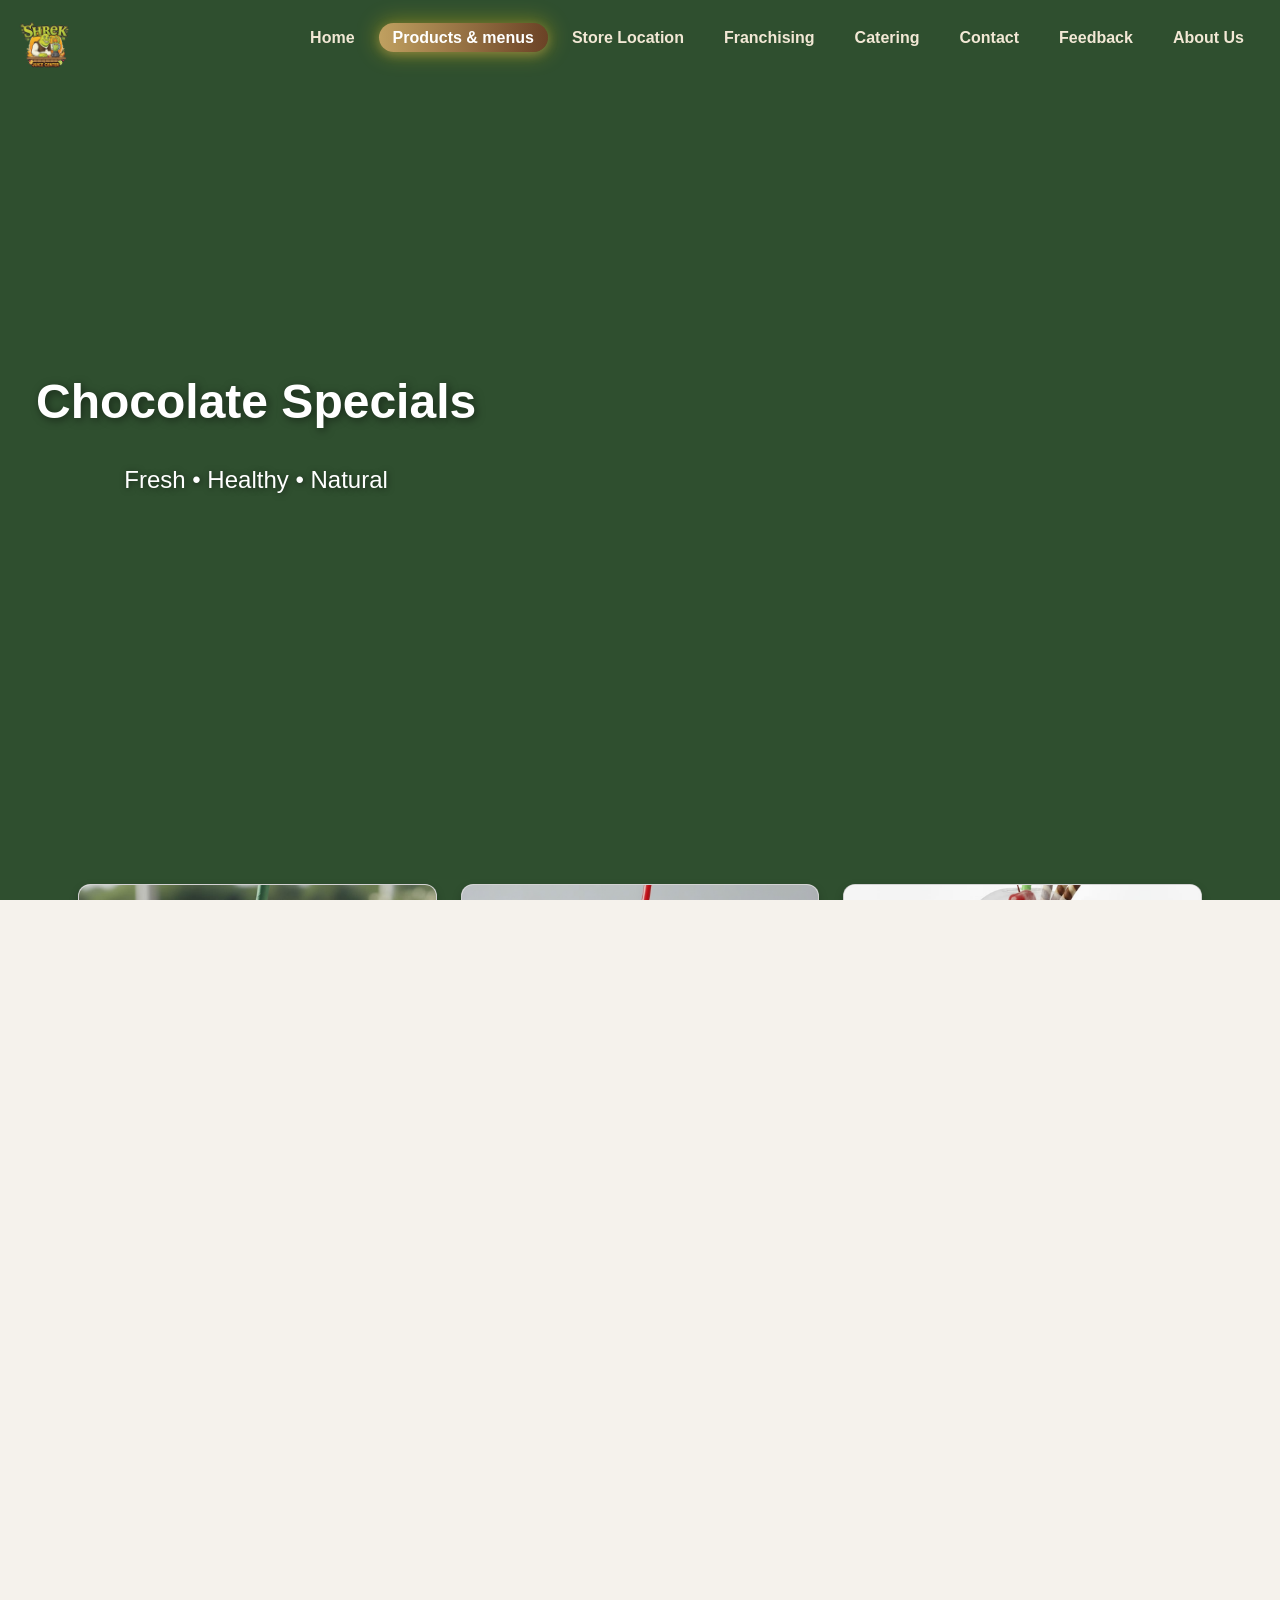
==== chocolate.html @ f45c0939 "initial commit." ====
<!DOCTYPE html>
<html lang="en">
<head>
  <meta charset="UTF-8">
  <meta name="viewport" content="width=device-width, initial-scale=1.0">
  <title>SHREK JUICE CENTER</title>

  <!-- Bootstrap CSS -->
  <link href="https://cdn.jsdelivr.net/npm/bootstrap@5.3.2/dist/css/bootstrap.min.css" rel="stylesheet">
  <link rel="stylesheet" href="https://cdn.jsdelivr.net/npm/bootstrap-icons@1.11.3/font/bootstrap-icons.css">

  
  <!-- FontAwesome for icons -->
  <link rel="stylesheet" href="https://cdnjs.cloudflare.com/ajax/libs/font-awesome/6.4.0/css/all.min.css">

  <!-- Tumhari custom CSS (yahan tumhari purani file ka link do) -->
  <link rel="stylesheet" href="style.css">
</head>
<body>

  <!-- Header -->
<header class="d-flex align-items-center justify-content-between p-2 p-lg-3 bg-#2f4f2f">
  <a href="#" class="text-white fw-bold fs-4 text-decoration-none">
    <img src="logo/shrek_no_bg.png" alt="" style="height: 60px; width: 60px;">
  </a>

   <!-- Active Page Name (Mobile Only) -->
   <div class="d-flex d-lg-none align-items-center w-100 px-3">
    <!-- Left side -->
    <span class="text-white fw-bold active">
      Chocolate shakes
    </span>
  
    <!-- Right side -->
    <button class="btn btn-outline-light ms-auto" type="button"
      data-bs-toggle="offcanvas" data-bs-target="#sideMenu" aria-controls="sideMenu">
      <i class="fas fa-bars"></i>
    </button>
  </div>

  <!-- Desktop Nav -->
  <nav class="d-none d-lg-block">
    <ul class="d-flex list-unstyled ms-auto">
      <li class="px-1"><a href="index.html" class="text-c0a060 text-decoration-none">Home</a></li>
      <li class="px-1"><a href="products.html" class="text-#c0a060 text-decoration-none active">Products & menus</a></li>
      <li class="px-1"><a href="storelocation.html" class="text-#c0a060 text-decoration-none">Store Location</a></li>
      <li class="px-1"><a href="frenchising.html" class="text-#c0a060 text-decoration-none">Franchising</a></li>
      <li class="px-1"><a href="catering.html" class="text-#c0a060 text-decoration-none">Catering</a></li>
      <li class="px-1"><a href="contact.html" class="text-#c0a060 text-decoration-none">Contact</a></li>
      <li class="px-1"><a href="feedback.html" class="text-#c0a060 text-decoration-none">Feedback</a></li>
      <li class="px-1"><a href="about.html" class="text-#c0a060 text-decoration-none">About Us</a></li>
    </ul>
  </nav>

  

  <!-- Sidebar Offcanvas -->
  <div class="offcanvas offcanvas-end" tabindex="-1" id="sideMenu" aria-labelledby="sideMenuLabel">
    <div class="offcanvas-header">
      <h5 class="offcanvas-title" id="sideMenuLabel">Menu</h5>
      <button type="button" class="btn-close text-reset" data-bs-dismiss="offcanvas" aria-label="Close"></button>
    </div>
    <div class="offcanvas-body">
      <ul class="list-unstyled">
        <li><a href="index.html" class="d-block py-2 ">Home</a></li>
        <li><a href="products.html" class="d-block py-2 active">Products & Menu</a></li>
        <li><a href="storelocation.html" class="d-block py-2">Store Location</a></li>
        <li><a href="frenchising.html" class="d-block py-2">Franchising</a></li>
        <li><a href="catering.html" class="d-block py-2">Catering</a></li>
        <li><a href="contact.html" class="d-block py-2">Contact</a></li>
        <li><a href="feedback.html" class="d-block py-2">Feedback</a></li>
        <li><a href="about.html" class="d-block py-2">About us</a></li>
      </ul>
    </div>
  </div>


     <!-- product card -->
      <!-- <h1>🍫 Chocolate Specials</h1> -->
       <!-- Blurry Background Section -->
<section class="blur-hero">
  <div class="blur-bg"></div>
  <div class="blur-content">
    <h1>Chocolate Specials</h1>
    <p>Fresh • Healthy • Natural</p>
  </div>
</section>

 <div class="container my-5">
  <div class="row g-4">
    <!-- Choco Bliss -->
    <div class="col-12 col-sm-6 col-lg-4">
      <div class="card h-100 text-center">
        <img src="chocolate img/choco Bliss.jpg" class="card-img-top" alt="Choco Bliss">
        <div class="card-body">
          <h5 class="card-title">Choco Bliss</h5>
          <p class="card-text price">$5.99</p>
          <button type="button" class="btn btn-primary" data-bs-toggle="modal" data-bs-target="#chocoBlissModal">
            View Details
          </button>
        </div>
      </div>
    </div>

    <!-- Cocoa Crush -->
    <div class="col-12 col-sm-6 col-lg-4">
      <div class="card h-100 text-center">
        <img src="chocolate img/Chocolate Chip Crunch Shake.png" class="card-img-top" alt="Cocoa Crush">
        <div class="card-body">
          <h5 class="card-title">Cocoa Crush</h5>
          <p class="card-text price">$5.49</p>
          <button type="button" class="btn btn-primary" data-bs-toggle="modal" data-bs-target="#cocoaCrushModal">
            View Details
          </button>
        </div>
      </div>
    </div>

    <!-- Choco Burst -->
    <div class="col-12 col-sm-6 col-lg-4">
      <div class="card h-100 text-center">
        <img src="chocolate img/Choco Brush.jpg" class="card-img-top" alt="Choco Burst">
        <div class="card-body">
          <h5 class="card-title">Choco Burst</h5>
          <p class="card-text price">$5.79</p>
          <button type="button" class="btn btn-primary" data-bs-toggle="modal" data-bs-target="#chocoBurstModal">
            View Details
          </button>
        </div>
      </div>
    </div>

    <!-- Choco Delight -->
    <div class="col-12 col-sm-6 col-lg-4">
      <div class="card h-100 text-center">
        <img src="chocolate img/Dark Chocolate Decadence Shake.png" class="card-img-top" alt="Choco Delight">
        <div class="card-body">
          <h5 class="card-title">Choco Delight</h5>
          <p class="card-text price">$6.29</p>
          <button type="button" class="btn btn-primary" data-bs-toggle="modal" data-bs-target="#chocoDelightModal">
            View Details
          </button>
        </div>
      </div>
    </div>

    <!-- Fudge Flow -->
    <div class="col-12 col-sm-6 col-lg-4">
      <div class="card h-100 text-center">
        <img src="chocolate img/Mint Chocolate Mayhem Shake.png" class="card-img-top" alt="Fudge Flow">
        <div class="card-body">
          <h5 class="card-title">Fudge Flow</h5>
          <p class="card-text price">$6.49</p>
          <button type="button" class="btn btn-primary" data-bs-toggle="modal" data-bs-target="#fudgeFlowModal">
            View Details
          </button>
        </div>
      </div>
    </div>

    <!-- Mocha Magic -->
    <div class="col-12 col-sm-6 col-lg-4">
      <div class="card h-100 text-center">
        <img src="chocolate img/Caramel Chocolate Swirl Shake.png" class="card-img-top" alt="Mocha Magic">
        <div class="card-body">
          <h5 class="card-title">Mocha Magic</h5>
          <p class="card-text price">$6.79</p>
          <button type="button" class="btn btn-primary" data-bs-toggle="modal" data-bs-target="#mochaMagicModal">
            View Details
          </button>
        </div>
      </div>
    </div>
  </div>
</div>

<!-- Previous Button -->
<div class="previous-btn">
  <button onclick="history.back()">⬅ Previous</button>
</div>



  <!-- Modals -->
 <!-- Choco Bliss Modal -->
<div class="modal fade" id="chocoBlissModal" tabindex="-1" aria-labelledby="chocoBlissModalLabel" aria-hidden="true">
  <div class="modal-dialog modal-lg modal-dialog-centered">
    <div class="modal-content">
      <div class="row g-0">
        <!-- Left Image -->
        <div class="col-md-5">
          <img src="chocolate img/choco Bliss.jpg" class="img-fluid h-100 w-100 object-fit-cover" alt="Choco Bliss">
        </div>
        <!-- Right Content -->
        <div class="col-md-7">
          <div class="modal-header">
            <h5 class="modal-title" id="chocoBlissModalLabel">Choco Bliss</h5>
            <button type="button" class="btn-close" data-bs-dismiss="modal" aria-label="Close"></button>
          </div>
          <div class="modal-body">
            <h6>Description</h6>
            <p>A rich and velvety chocolate drink that melts in your mouth with every sip.</p>
            <div class="price fw-bold">$5.49</div>
          </div>
          <div class="modal-footer">
            <a href="storelocation.html" class="btn btn-success">Shop Now</a>
          </div>
        </div>
      </div>
    </div>
  </div>
</div>

<!-- Cocoa Crush Modal -->
<div class="modal fade" id="cocoaCrushModal" tabindex="-1" aria-labelledby="cocoaCrushModalLabel" aria-hidden="true">
  <div class="modal-dialog modal-lg modal-dialog-centered">
    <div class="modal-content">
      <div class="row g-0">
        <div class="col-md-5">
          <img src="chocolate img/Chocolate Chip Crunch Shake.png" class="img-fluid h-100 w-100 object-fit-cover" alt="Cocoa Crush">
        </div>
        <div class="col-md-7">
          <div class="modal-header">
            <h5 class="modal-title" id="cocoaCrushModalLabel">Cocoa Crush</h5>
            <button type="button" class="btn-close" data-bs-dismiss="modal" aria-label="Close"></button>
          </div>
          <div class="modal-body">
            <h6>Description</h6>
            <p>A creamy cocoa delight blended to perfection for chocolate lovers.</p>
            <div class="price fw-bold">$5.29</div>
          </div>
          <div class="modal-footer">
            <a href="storelocation.html" class="btn btn-success">Shop Now</a>
          </div>
        </div>
      </div>
    </div>
  </div>
</div>

<!-- Choco Burst Modal -->
<div class="modal fade" id="chocoBurstModal" tabindex="-1" aria-labelledby="chocoBurstModalLabel" aria-hidden="true">
  <div class="modal-dialog modal-lg modal-dialog-centered">
    <div class="modal-content">
      <div class="row g-0">
        <div class="col-md-5">
          <img src="chocolate img/Choco Brush.jpg" class="img-fluid h-100 w-100 object-fit-cover" alt="Choco Burst">
        </div>
        <div class="col-md-7">
          <div class="modal-header">
            <h5 class="modal-title" id="chocoBurstModalLabel">Choco Burst</h5>
            <button type="button" class="btn-close" data-bs-dismiss="modal" aria-label="Close"></button>
          </div>
          <div class="modal-body">
            <h6>Description</h6>
            <p>Indulge in an explosion of rich chocolate flavor with every sip.</p>
            <div class="price fw-bold">$5.19</div>
          </div>
          <div class="modal-footer">
            <a href="storelocation.html" class="btn btn-success">Shop Now</a>
          </div>
        </div>
      </div>
    </div>
  </div>
</div>

<!-- Choco Delight Modal -->
<div class="modal fade" id="chocoDelightModal" tabindex="-1" aria-labelledby="chocoDelightModalLabel" aria-hidden="true">
  <div class="modal-dialog modal-lg modal-dialog-centered">
    <div class="modal-content">
      <div class="row g-0">
        <div class="col-md-5">
          <img src="chocolate img/Dark Chocolate Decadence Shake.png" class="img-fluid h-100 w-100 object-fit-cover" alt="Choco Delight">
        </div>
        <div class="col-md-7">
          <div class="modal-header">
            <h5 class="modal-title" id="chocoDelightModalLabel">Choco Delight</h5>
            <button type="button" class="btn-close" data-bs-dismiss="modal" aria-label="Close"></button>
          </div>
          <div class="modal-body">
            <h6>Description</h6>
            <p>Smooth chocolate with a creamy finish, crafted for pure indulgence.</p>
            <div class="price fw-bold">$5.39</div>
          </div>
          <div class="modal-footer">
            <a href="storelocation.html" class="btn btn-success">Shop Now</a>
          </div>
        </div>
      </div>
    </div>
  </div>
</div>

<!-- Fudge Flow Modal -->
<div class="modal fade" id="fudgeFlowModal" tabindex="-1" aria-labelledby="fudgeFlowModalLabel" aria-hidden="true">
  <div class="modal-dialog modal-lg modal-dialog-centered">
    <div class="modal-content">
      <div class="row g-0">
        <div class="col-md-5">
          <img src="chocolate img/Mint Chocolate Mayhem Shake.png" class="img-fluid h-100 w-100 object-fit-cover" alt="Fudge Flow">
        </div>
        <div class="col-md-7">
          <div class="modal-header">
            <h5 class="modal-title" id="fudgeFlowModalLabel">Fudge Flow</h5>
            <button type="button" class="btn-close" data-bs-dismiss="modal" aria-label="Close"></button>
          </div>
          <div class="modal-body">
            <h6>Description</h6>
            <p>A flowing stream of chocolate fudge blended into a heavenly drink.</p>
            <div class="price fw-bold">$5.59</div>
          </div>
          <div class="modal-footer">
            <a href="storelocation.html" class="btn btn-success">Shop Now</a>
          </div>
        </div>
      </div>
    </div>
  </div>
</div>

<!-- Mocha Magic Modal -->
<div class="modal fade" id="mochaMagicModal" tabindex="-1" aria-labelledby="mochaMagicModalLabel" aria-hidden="true">
  <div class="modal-dialog modal-lg modal-dialog-centered">
    <div class="modal-content">
      <div class="row g-0">
        <div class="col-md-5">
          <img src="chocolate img/Caramel Chocolate Swirl Shake.png" class="img-fluid h-100 w-100 object-fit-cover" alt="Mocha Magic">
        </div>
        <div class="col-md-7">
          <div class="modal-header">
            <h5 class="modal-title" id="mochaMagicModalLabel">Mocha Magic</h5>
            <button type="button" class="btn-close" data-bs-dismiss="modal" aria-label="Close"></button>
          </div>
          <div class="modal-body">
            <h6>Description</h6>
            <p>A perfect mix of coffee and chocolate for a magical, energizing treat.</p>
            <div class="price fw-bold">$5.69</div>
          </div>
          <div class="modal-footer">
            <a href="storelocation.html" class="btn btn-success">Shop Now</a>
          </div>
        </div>
      </div>
    </div>
  </div>
</div>




      <!-- Footer -->
   <footer class="footer">
  <div class="footer-container">
    
    <!-- Column 1 -->
    <div class="footer-col">
      <h3>About Us</h3>
      <p>
        Shrek Juice brings you 100% fresh & healthy juices, smoothies, and shakes. 
        Our mission is to keep you refreshed naturally.
      </p>
      <p>
    Shrek Juice is more than just a juice bar — it’s a lifestyle choice for those who value health, freshness, and great taste. 
    Since our beginning, we have been committed to serving 100% natural juices, smoothies, protein shakes, and mocktails made 
    from hand-picked fruits and vegetables.  
  </p>
  
    </div>

    <!-- Column 2 -->
    <div class="footer-col">
      <h3>Quick Links</h3>
      <ul class="footer-links">
         <li><a href="index.html">Home</a></li>
      <li><a href="products.html">Products & Menu</a></li>
      <li><a href="storelocation.html">Store Location</a></li>
      <li><a href="frenchising.html">Franchising</a></li>
      <li><a href="catering.html">Catering</a></li>
      <li><a href="contact.html">Contact</a></li>
      <li><a href="feedback.html">Feedback</a></li>
      <li><a href="about.html">About us</a></li>
      </ul>
    </div>

    <!-- Column 3 -->
    <div class="footer-col">
      <h3>Contact Us</h3>
      <p><i class="bi bi-geo-alt-fill"></i>
 Karachi, Pakistan</p>
      <p><i class="bi bi-telephone-fill"></i> +92 300 1234567</p>
      <p>✉️ info@juice.com</p>
    </div>

    <!-- Column 4 -->
    <div class="footer-col">
      <h3>Follow Us</h3>
      <div class="social-links">
        <a href="#"><i class="fab fa-facebook"></i></a>
        <a href="#"><i class="fab fa-instagram"></i></a>
        <a href="#"><i class="fab fa-twitter"></i></a>
        <a href="#"><i class="fab fa-youtube"></i></a>
      </div>
    </div>
    
  </div>

  <!-- Bottom -->
  <div class="footer-bottom">
    <p>© 2025 JUICE. All rights reserved.</p>
  </div>
</footer>


<script>
    function openModal(id) {
      document.getElementById(id).classList.add("active");
    }
    function closeModal(id) {
      document.getElementById(id).classList.remove("active");
    }
  </script>
<script src="https://cdn.jsdelivr.net/npm/bootstrap@5.3.0/dist/js/bootstrap.bundle.min.js"></script>

</body>
</html>
---- style.css ----
/* Reset */
    * {
      margin: 0;
      padding: 0;
      box-sizing: border-box;
      font-family: Arial, sans-serif;
    }

    body {
      background-color: #f5f2ec;
      color: #3b2e2e;
      line-height: 1.6;
    }

    /* Navbar */
    header {
      background-color: #2f4f2f;
      padding: 15px 30px;
      display: flex;
      justify-content: space-between;
      align-items: center;
      flex-wrap: wrap;
    }
    nav{
      background-color: #2f4f2f;
    }

    header h1 {
      color: #f2e8d5;
      font-size: 28px;
    }

    nav ul {
  display: flex;
  
  
  /* flex-wrap: wrap; */
}


    nav a:hover {
      color: #c0a060;
    }


    /* Navbar Links */
/* Navbar Links */
nav a {
  text-decoration: none;
  color: #f2e8d5;
  font-weight: 600;
  font-size: 16px;
  padding: 8px 16px;
  border-radius: 25px;
  position: relative;
  transition: all 0.3s ease;
}

/* Hover Effect */
nav a:hover {
  background: rgba(255, 215, 0, 0.15);
  color: #ffd700;
}
header span:hover {
  background: rgba(255, 215, 0, 0.15);
  color: #ffd700;
}

/* Active Link with pill-style */
header span.active{
   background: linear-gradient(135deg, #ffd700, #c0a060);
  color: #2f4f2f;
  box-shadow: 0 4px 12px rgba(255, 215, 0, 0.3);
  transform: translateY(-2px);
}
header span.active::after {
  content: "";
  position: absolute;
  top: -3px;
  left: -3px;
  right: -3px;
  bottom: -3px;
  border-radius: 30px;
  background: rgba(255, 215, 0, 0.3);
  filter: blur(10px);
  z-index: -1;
  animation: glowPulse 2s infinite alternate;
}

header span.active {
  color: #fff;
  background: linear-gradient(90deg, #c0a060, #6b4226);
  padding: 6px 14px;
  border-radius: 20px;
  box-shadow: 0 3px 10px rgba(192,160,96,0.4);
  transition: all 0.3s ease-in-out;
}

div ul a.active{
background: linear-gradient(135deg, #ffd700, #c0a060);
  color: #2f4f2f;
  box-shadow: 0 4px 12px rgba(255, 215, 0, 0.3);
  transform: translateY(-2px);
}
div ul a.active::after {
  content: "";
  position: absolute;
  top: -3px;
  left: -3px;
  right: -3px;
  bottom: -3px;
  border-radius: 30px;
  background: rgba(255, 215, 0, 0.3);
  filter: blur(10px);
  z-index: -1;
  animation: glowPulse 2s infinite alternate;
}

div ul a.active {
  color: #fff;
  background: linear-gradient(90deg, #c0a060, #6b4226);
  padding: 6px 14px;
  border-radius: 20px;
  box-shadow: 0 3px 10px rgba(192,160,96,0.4);
  transition: all 0.3s ease-in-out;
}




nav a.active {
  background: linear-gradient(135deg, #ffd700, #c0a060);
  color: #2f4f2f;
  box-shadow: 0 4px 12px rgba(255, 215, 0, 0.3);
  transform: translateY(-2px);
}

/* Smooth "glow" animation */
nav a.active::after {
  content: "";
  position: absolute;
  top: -3px;
  left: -3px;
  right: -3px;
  bottom: -3px;
  border-radius: 30px;
  background: rgba(255, 215, 0, 0.3);
  filter: blur(10px);
  z-index: -1;
  animation: glowPulse 2s infinite alternate;
}

nav a.active {
  color: #fff;
  background: linear-gradient(90deg, #c0a060, #6b4226);
  padding: 6px 14px;
  border-radius: 20px;
  box-shadow: 0 3px 10px rgba(192,160,96,0.4);
  transition: all 0.3s ease-in-out;
}

@keyframes glowPulse {
  from {
    opacity: 0.4;
  }
  to {
    opacity: 0.9;
  }
}

@media (max-width: 767px) {
  header {
    padding: 2px 4px !important; /* Mobile pe kam padding */
  }
  header img {
    height: 90px !important;
    width: 90px !important; /* Logo chhota ho jayega */
  }
  header span {
    font-size: 14px; /* Mobile pe active page text bhi chhota */
  }
}





   /* Hero Section */
/* Reset */
html, body {
  margin: 0;
  padding: 0;
  height: 100%;
  width: 100%;
  overflow-x: hidden;
}

/* Hero Section Full Body */
.hero {
  position: relative;
  width: 100%;
  height: 100vh; /* full viewport height */
  overflow: hidden;
}

.carousel {
  width: 100%;
  height: 100%;
  position: relative;
}

.slides {
  display: flex;
  width: 300%; /* jitni slides hain */
  height: 100%;
}

.slide {
  flex: 1 0 100%;
  height: 100%;
}

.slide img {
  width: 100%;
  height: 100%;
  object-fit: cover; /* full screen fit */
  display: block;
  border: none; /* koi border nahi */
}

/* Text Overlay */
.hero-text {
  position: absolute;
  top: 50%;
  left: 50%;
  transform: translate(-50%, -50%);
  text-align: center;
  color: white;
  text-shadow: 2px 2px 8px rgba(0,0,0,0.7);
  z-index: 2;
}

.hero-text h2 {
  font-size: 52px;
  margin-bottom: 15px;
}

.hero-text p {
  font-size: 22px;
  margin-bottom: 20px;
}

.btn {
  background-color: #6b4226;
  color: #fff;
  padding: 12px 24px;
  border: none;
  border-radius: 6px;
  font-size: 18px;
  cursor: pointer;
  transition: background 0.3s;
}

.btn:hover {
  background-color: #4e2f1c;
}


/* Carousel Buttons & Dots */
.prev, .next {
  position: absolute;
  top: 50%;
  transform: translateY(-50%);
  font-size: 30px;
  background: rgba(0,0,0,0.5);
  border: none;
  color: white;
  padding: 10px;
  cursor: pointer;
}

.prev { left: 10px; }
.next { right: 10px; }

.dots {
  position: absolute;
  bottom: 20px;
  left: 50%;
  transform: translateX(-50%);
}

.dot {
  display: inline-block;
  height: 12px;
  width: 12px;
  background: #fff;
  border-radius: 50%;
  margin: 0 5px;
  cursor: pointer;
  opacity: 0.7;
}

.dot.active {
  opacity: 1;
  background: #6b4226;
}

.slide {
  display: none;
  width: 100%;
  height: 100%;
}

.slide img {
  width: 100%;
  height: 100%;
  object-fit: cover;
}


    /* Products */
    .products {
      padding: 50px 20px;
      text-align: center;
    }

    .products h3 {
      font-size: 32px;
      margin-bottom: 30px;
      color: #2f4f2f;
    }

    .product-grid {
      display: grid;
      grid-template-columns: repeat(auto-fit, minmax(220px, 1fr));
      gap: 20px;
    }

    .product {
      background-color: #fff;
      border: 2px solid #c9b79c;
      border-radius: 10px;
      padding: 20px;
      transition: transform 0.3s;
    }

    .product:hover {
      transform: scale(1.05);
    }

    .product img {
      width: 70px;
      margin-bottom: 10px;
    }

    .product h4 {
      margin: 10px 0;
      color: #6b4226;
    }

    /* About */
    .about {
      background-color: #f2e8d5;
      padding: 50px 20px;
      text-align: center;
    }

    .about h3 {
      font-size: 28px;
      color: #2f4f2f;
      margin-bottom: 20px;
    }

    .about p {
      max-width: 700px;
      margin: auto;
      font-size: 16px;
      color: #3b2e2e;
    }

    /* about us */
.about-container {
  font-family: "Poppins", sans-serif;
  color: #333;
  line-height: 1.6;
}

/* Hero */
.about-hero {
  text-align: center;
  padding: 80px 20px;
  background: linear-gradient(rgba(0,0,0,0.4), rgba(4, 27, 11, 0.888)), url('juice-bg.jpg') center/cover;
  color: #fff;
}
.about-hero h1 {
  font-size: 3rem;
  margin-bottom: 15px;
}
.about-hero p {
  font-size: 1.2rem;
  max-width: 600px;
  margin: auto;
}

/* Intro */
.about-intro {
  max-width: 900px;
  margin: 50px auto;
  text-align: center;
  font-size: 1.1rem;
  padding: 0 20px;
}

/* Story */
.story-content {
  display: flex;
  flex-wrap: wrap;
  align-items: center;
  gap: 30px;
  padding: 60px 20px;
}
.story-text {
  flex: 1 1 45%;
}
.story-image {
  flex: 1 1 45%;
}
.story-image img {
  width: 100%;
  border-radius: 12px;
}
.btn {
  background: #6b4226;
  color: #fff;
  padding: 12px 24px;
  border: none;
  border-radius: 6px;
  cursor: pointer;
}
.btn:hover { background: #4a2b1b; }

/* Values */
.values {
  text-align: center;
  padding: 60px 20px;
  background: #f7f7f7;
}
.values-grid {
  display: grid;
  grid-template-columns: repeat(auto-fit, minmax(220px, 1fr));
  gap: 25px;
  margin-top: 30px;
}
.value {
  background: #fff;
  padding: 20px;
  border-radius: 10px;
  box-shadow: 0 4px 10px rgba(0,0,0,0.1);
}

/* Team */
.team {
  text-align: center;
  padding: 60px 20px;
  background: #f9f6f1;
}

.team h2 {
  font-size: 2.5rem;
  margin-bottom: 40px;
  color: #2f4f2f;
  position: relative;
}

.team-container {
  display: flex;
  flex-wrap: wrap;
  gap: 30px;
  justify-content: center;
}

.team-member {
  background: #fff;
  border-radius: 12px;
  padding: 20px;
  width: 220px;
  box-shadow: 0 6px 14px rgba(0,0,0,0.1);
  transition: transform 0.3s ease;
}

.team-member:hover {
  transform: translateY(-10px);
}

.team-member img {
  width: 150px;
  height: 150px;
  object-fit: cover;
  border-radius: 50%;
  border: 5px solid #c0a060;
  margin-bottom: 15px;
}

.team-member h3 {
  font-size: 1.2rem;
  margin-bottom: 6px;
  color: #333;
}

.team-member p {
  font-size: 0.95rem;
  color: #777;
}


    /* Footer */
    .footer {
  background: #6b4226;
  color: #fff;
  padding: 50px 20px;
  margin-top: 10%;
}

.footer-container {
  display: flex;
  justify-content: space-between;
  flex-wrap: wrap; /* responsive */
  max-width: 1200px;
  margin: auto;
}

.footer-col {
  flex: 1 1 220px;
  margin: 15px;
}

.footer-col h3 {
  margin-bottom: 15px;
  font-size: 18px;
  border-bottom: 2px solid #6b4226;
  display: inline-block;
  padding-bottom: 5px;
}

.footer-col p {
  font-size: 14px;
  line-height: 1.6;
}

.footer-links {
  list-style: none;
  padding: 0;
}

.footer-links li {
  margin: 8px 0;
}

.footer-links li a {
  color: #fff;
  text-decoration: none;
  transition: color 0.3s;
}

.footer-links li a:hover {
  color: #ffcc66;
}

/* Social Icons */
.social-links a {
  color: #fff;
  font-size: 20px;
  margin-right: 12px;
  transition: color 0.3s;
}

.social-links a:hover {
  color: #ffcc66;
}

/* Bottom */
.footer-bottom {
  text-align: center;
  border-top: 1px solid #444;
  margin-top: 30px;
  padding-top: 15px;
  font-size: 14px;
}


    /* Responsive Design */
    @media (max-width: 768px) {
      header {
        flex-direction: column;
        align-items: flex-start;
      }

      nav ul {
        flex-direction: column;
        gap: 10px;
        margin-top: 10px;
      }

      .hero h2 {
        font-size: 32px;
      }

      .hero p {
        font-size: 16px;
      }

      .products h3 {
        font-size: 26px;
      }

      .about h3 {
        font-size: 24px;
      }
    }

    @media (max-width: 480px) {
      header h1 {
        font-size: 22px;
      }

      nav ul {
        width: 100%;
        align-items: flex-start;
      }

      .hero h2 {
        font-size: 26px;
      }

      .btn {
        font-size: 16px;
        padding: 10px 20px;
      }

      .product img {
        width: 60px;
      }
    }
  

     section {
      padding: 60px 20px;
      text-align: center;
    }

    h2 {
      font-size: 36px;
      margin-bottom: 40px;
      color: #2f4f2f;
    }

    .menu-grid {
      display: grid;
      grid-template-columns: repeat(auto-fit, minmax(220px, 1fr));
      gap: 20px;
      max-width: 1100px;
      margin: auto;
    }

    .menu-card {
      background: #fff;
      border: 2px solid #c9b79c;
      border-radius: 12px;
      padding: 30px 20px;
      transition: transform 0.3s, box-shadow 0.3s;
      cursor: pointer;
    }

    .menu-card:hover {
      transform: translateY(-5px);
      box-shadow: 0 6px 16px rgba(0, 0, 0, 0.15);
    }

    .menu-card img {
      width: 70px;
      margin-bottom: 15px;
    }

    .menu-card h3 {
      font-size: 20px;
      color: #6b4226;
      margin-bottom: 8px;
    }

    .menu-card p {
      font-size: 14px;
      color: #3b2e2e;
    }

    @media (max-width: 480px) {
      h2 {
        font-size: 28px;
      }
    }





     .carousel {
      position: relative;
      max-width: 100%;
      height: 400px;
      margin: auto;
      overflow: hidden;
      border-radius: 12px;
      box-shadow: 0 6px 16px rgba(0, 0, 0, 0.2);
    }

    .slides {
      display: flex;
      width: 100%;
      height: 100%;
      transition: transform 0.5s ease-in-out;
    }

    .slide {
      min-width: 100%;
      height: 100%;
    }

    .slide img {
      width: 100%;
      height: 100%;
      object-fit: cover;
    }

    /* Navigation Buttons */
    .prev, .next {
      position: absolute;
      top: 50%;
      transform: translateY(-50%);
      background: rgba(0,0,0,0.5);
      color: #fff;
      border: none;
      font-size: 24px;
      padding: 10px 16px;
      cursor: pointer;
      border-radius: 50%;
      transition: background 0.3s;
    }

    .prev:hover, .next:hover {
      background: rgba(0,0,0,0.8);
    }

    .prev { left: 15px; }
    .next { right: 15px; }

    /* Dots */
    .dots {
      text-align: center;
      position: absolute;
      bottom: 15px;
      width: 100%;
    }

    .dot {
      height: 12px;
      width: 12px;
      margin: 0 4px;
      background-color: #bbb;
      border-radius: 50%;
      display: inline-block;
      cursor: pointer;
      transition: background 0.3s;
    }

    .active {
      background-color: #6b4226;
    }

    @media (max-width: 600px) {
      .carousel { height: 250px; }
      .prev, .next { font-size: 18px; padding: 8px 12px; }
    }


    /* Features */
    .features {
      display: grid;
      grid-template-columns: repeat(auto-fit, minmax(200px, 1fr));
      gap: 20px;
      padding: 60px 40px;
      background: #f0fdf4;
      text-align: center;
    }
    .feature {
      background: #fff;
      padding: 20px;
      border-radius: 12px;
      box-shadow: 0 4px 10px rgba(0,0,0,0.1);
    }
    .feature h3 {
      margin: 10px 0;
      color: #047857;
    }

    /* Testimonials */
    .testimonials {
      padding: 60px 40px;
      background: #f0fdf4;
      text-align: center;
    }
    .testimonial-grid {
      display: grid;
      grid-template-columns: repeat(auto-fit, minmax(250px, 1fr));
      gap: 25px;
      max-width: 1000px;
      margin: auto;
    }
    .testimonial {
      background: #fff;
      padding: 20px;
      border-radius: 12px;
      box-shadow: 0 4px 10px rgba(0,0,0,0.1);
      font-style: italic;
    }

     .story {
    padding: 80px 40px;
    background: #fff;
  }
  .story-content {
    display: flex;
    flex-wrap: wrap;
    align-items: center;
    max-width: 1200px;
    margin: auto;
    gap: 40px;
  }
  .story-text {
    flex: 1;
    min-width: 300px;
  }
  .story-text h2 {
    font-size: 36px;
    color: #065f46;
    margin-bottom: 20px;
  }
  .story-text p {
    font-size: 18px;
    color: #444;
    margin-bottom: 20px;
    line-height: 1.6;
  }
  .story-image {
    flex: 1;
    min-width: 300px;
    text-align: center;
  }
  .story-image img {
    max-width: 100%;
    border-radius: 16px;
    box-shadow: 0 4px 12px rgba(0,0,0,0.1);
  }
  @media (max-width: 768px) {
    .story-content {
      flex-direction: column;
      text-align: center;
    }
    .story-text h2 {
      font-size: 28px;
    }
  }




.card-content {
  flex: 1 1 50%;
  padding: 30px;
  display: flex;
  flex-direction: column;
  justify-content: flex-start; /* text upar */
  height: 100%;
}

.card-actions {
  margin-top: auto; /* button hamesha niche */
}

.card-actions .btn {
  display: block;
  width: 100%;
  text-align: center;
  font-size: 1.2rem;
  padding: 14px 24px;
  background: #6b4226;
  color: #fff;
  border-radius: 8px;
  font-weight: bold;
  transition: background 0.3s ease;
  margin-top: auto;
}
.card-actions .btn:hover {
  background: #e09a00;
}





    /* vegetable juices */
     h1 {
      text-align: center;
      margin-bottom: 30px;
      color: #333;
    }

   /* moktail */
   
    .menu {
  display: grid;
  grid-template-columns: repeat(3, 1fr); /* Har row me 3 card */
  gap: 20px;
  width: 100%;
  max-width: 1200px;
  margin: auto; /* center align */
}


    .card {
      background: #fff;
      border-radius: 12px;
      box-shadow: 0 4px 10px rgba(0,0,0,0.2);
      text-align: center;
      overflow: hidden;
      transition: transform 0.3s ease;
      position: relative;
      
    }
    .card:hover {
      transform: translateY(-6px);
    }
    .card img {
      width: 100%;
      height: 200px;
      object-fit: cover;
    }
    .card h2 {
      margin: 15px 0 10px;
      font-size: 1.3rem;
      color: #333;
    }
    .price {
      color:  #e36f21;
      font-weight: bold;
      margin-bottom: 10px;
      font-size: 1.1rem;
    }
    .btn {
      display: inline-block;
      background:  #6b4226;
      color: #fff;
      text-decoration: none;
      padding: 8px 14px;
      border-radius: 6px;
      font-weight: bold;
      margin-bottom: 20px;
      transition: background 0.3s ease;
    }
    .btn:hover {
      background:  #b0724a;
    }

    
    /* furqan css */
      /* frenchising */

  .container {
      width: 90%;
      max-width: 1200px;
      margin: auto;
      padding: 40px 0;
      display: flex;
      gap: 30px;
    }

    .left, .right {
      flex: 1;
    }

    .franchise-title {
      font-size: 28px;
      color: #28a745;
      margin-bottom: 15px;
    }

    .franchise-info {
      background: #fff;
      padding: 25px;
      border-radius: 12px;
      box-shadow: 0 4px 12px rgba(0,0,0,0.1);
    }

    .franchise-info ul {
      list-style: none;
      margin-top: 15px;
    }

    .franchise-info ul li {
      margin-bottom: 8px;
    }

    .franchise-info img {
      width: 100%;
      border-radius: 10px;
      margin-top: 15px;
      box-shadow: 0 2px 10px rgba(0,0,0,0.1);
    }

    .form-card {
      background: #fff;
      padding: 25px;
      border-radius: 12px;
      box-shadow: 0 4px 12px rgba(0,0,0,0.1);
    }

    .form-card h3 {
      text-align: center;
      margin-bottom: 20px;
      color: #444;
    }

    .form-group {
      margin-bottom: 15px;
    }

    .form-group label {
      display: block;
      margin-bottom: 6px;
      font-weight: bold;
    }

    .form-group input,
    .form-group textarea {
      width: 100%;
      padding: 10px;
      border-radius: 6px;
      border: 1px solid #ccc;
      font-size: 15px;
    }

    .form-group textarea {
      resize: none;
    }

    .btn-submit {
      width: 100%;
      padding: 12px;
      border: none;
      border-radius: 6px;
      background: #6b4226;
      color: #fff;
      font-size: 16px;
      font-weight: bold;
      cursor: pointer;
      transition: background 0.3s ease;
    }

    .btn-submit:hover {
      background: #4e2f1c;
    }

    /* Responsive */
    @media(max-width: 768px) {
      .container {
        flex-direction: column;
      }
    }
    
  /* catering */
.catering-container {
      max-width: 1200px;
      margin: auto;
      padding: 40px 20px;
      text-align: center;
    }

    .catering-container h1 {
      font-size: 2.5rem;
      margin-bottom: 20px;
      color: #6b4226;
    }

    .catering-container p {
      font-size: 1.1rem;
      margin-bottom: 40px;
      color: #555;
    }

    .catering-grid {
      display: grid;
      grid-template-columns: repeat(3, 1fr); /* 3 per row */
      gap: 20px;
    }

    .catering-grid img {
      width: 100%;
      height: 450px;
      object-fit: cover;
      border-radius: 12px;
      box-shadow: 0 4px 10px rgba(0,0,0,0.2);
      transition: transform 0.3s ease;
      object-fit: fill;
    }

    .catering-grid img:hover {
      transform: scale(1.05);
    }

    /* Responsive */
    @media (max-width: 992px) {
      .catering-grid {
        grid-template-columns: repeat(2, 1fr); /* tablet pe 2 */
      }
    }

    @media (max-width: 600px) {
      .catering-grid {
        grid-template-columns: 1fr; /* mobile pe 1 */
      }
    }
 /* Modal Styling */
  .modal2 {
  display: none;
  position: fixed;
  z-index: 1000;
  left: 0;
  top: 0;
  width: 100%;
  height: 100%;
  background: rgba(0,0,0,0.8);
  justify-content: center;
  align-items: center;
  flex-direction: column;
  padding: 20px; /* thoda breathing space */
  box-sizing: border-box;
}

.modal2-content {
  display: flex;
  flex-direction: column;
  align-items: center;
}

.modal2-content img {
  max-width: 90%;
  max-height: 80vh;   /* viewport ke andar rahe */
  border-radius: 10px;
  object-fit: contain; /* stretch nahi hogi */
}

.modal2 button {
  margin-top: 20px;
  padding: 12px 24px;
  background: #6b4226;
  color: #fff;
  border: none;
  border-radius: 8px;
  cursor: pointer;
  font-size: 1rem;
  transition: 0.3s;
}

.modal2 button:hover {
  background: #8c5a36;
}

.close {
  position: absolute;
  top: 15px;
  right: 30px;
  font-size: 2rem;
  color: #fff;
  cursor: pointer;
}


    /* Responsive */
    @media (max-width: 992px) {
      .catering-grid {
        grid-template-columns: repeat(2, 1fr);
      }
    }

    @media (max-width: 600px) {
      .catering-grid {
        grid-template-columns: 1fr;
      }
    }

/* hassan css */
/* File: styles.css */

.feedback-section {
    display: flex;
    justify-content: space-between;
    align-items: stretch;
    gap: 20px;
    padding: 40px;
  }

  .form-side {
    flex: 1;
    background: #fff;
    padding: 20px;
    border-radius: 12px;
    box-shadow: 0px 4px 10px rgba(0,0,0,0.1);
  }

  .image-side {
    flex: 1;
    display: flex;
    align-items: center;
    justify-content: center;
  }

  .image-side img {
    width: 100%;
    max-width: 500px;
    border-radius: 12px;
    object-fit: cover;
  }

  .form label {
    display: block;
    margin-top: 12px;
    font-weight: bold;
  }

  .form input, 
  .form select, 
  .form textarea {
    width: 100%;
    padding: 10px;
    margin-top: 6px;
    border: 1px solid #ccc;
    border-radius: 6px;
  }

  .btn {
    margin-top: 15px;
    padding: 12px;
    background: #6b4226;
    color: #fff;
    border: none;
    border-radius: 6px;
    cursor: pointer;
  }

  .btn:hover {
    background: #4e2f1c;
  }

  /* Mobile Responsive */
  @media (max-width: 768px) {
    .feedback-section {
      flex-direction: column;
    }
    .image-side img {
      max-width: 100%;
    }
  }


  /* Same card, form, btn classes as feedback */

.form-image {
  flex: 1;
  min-height: 400px;
}

.form-content {
  flex: 1;
  padding: 30px;
}

.form-layout {
  display: flex;
  flex-wrap: wrap;
}

.form-image img {
  width: 100%;
  height: 100%;
  object-fit: cover;   /* sirf image box ke andar fill ho */
  display: block;
}


/* Responsive */
@media (max-width: 768px) {
  .form-layout {
    flex-direction: column;
  }

}

 

/* store location */
.store-locations {
  padding: 50px;
  background: #f9f9f9;
  text-align: center;
}

.store-locations h2 {
  font-size: 28px;
  margin-bottom: 40px;
  color: #333;
}

.store {
  display: flex;
  align-items: center;
  justify-content: space-between;
  margin-bottom: 50px;
  gap: 20px;
}

.store.reverse {
  flex-direction: row-reverse;
}

.details {
  flex: 1;
  text-align: left;
}

.details h3 {
  font-size: 22px;
  margin-bottom: 10px;
  color: #27ae60;
}

.details p {
  margin: 5px 0;
  color: #555;
}

.map {
  flex: 1;
}

.map iframe {
  width: 100%;
  height: 300px;
  border: none;
  border-radius: 10px;
}

/* Responsive */
@media (max-width: 768px) {
  .store {
    flex-direction: column;
  }
  .store.reverse {
    flex-direction: column;
  }
  .details {
    text-align: center;
  }
}



 .blur-hero {
  position: relative;
  height: 80vh;
  overflow: hidden;
}

.blur-bg {
  background: url('crousal image/assortment-fruit-juices.jpg') no-repeat center center/cover;
  filter: blur(8px) brightness(0.7);
  position: absolute;
  top: 0;
  left: 0;
  width: 100%;
  height: 80%;
  z-index: 1;
}

.blur-content {
  position: relative;
  z-index: 2;
  color: #fff;
  text-align: center;
  top: 50%;
  transform: translateY(-50%);
}

.blur-content h1 {
  font-size: 3rem;
  font-weight: bold;
  color: white;
  text-shadow: 2px 2px 8px rgba(0,0,0,0.5);
}

.blur-content p {
  font-size: 1.5rem;
  margin-top: 10px;
  text-shadow: 1px 1px 6px rgba(0,0,0,0.5);
}

/* Responsive Breakpoints */
@media (max-width: 992px) {
  .blur-content h1 {
    font-size: 2.5rem;
  }
  .blur-content p {
    font-size: 1.2rem;
  }
}

@media (max-width: 768px) {
  .blur-content h1 {
    font-size: 2rem;
  }
  .blur-content p {
    font-size: 1rem;
  }
}

@media (max-width: 480px) {
  .blur-content h1 {
    font-size: 1.6rem;
  }
  .blur-content p {
    font-size: 0.9rem;
  }
}

.previous-btn {
  text-align: center;
  margin: 30px 0; /* footer se upar gap */
}

.previous-btn button {
  background: #28a745; /* green button */
  color: #fff;
  border: none;
  padding: 12px 25px;
  border-radius: 8px;
  font-size: 1rem;
  cursor: pointer;
  transition: 0.3s ease;
  background: linear-gradient(90deg, rgb(192, 160, 96), rgb(107, 66, 38));
}

.previous-btn button:hover {
  background: linear-gradient(90deg, rgb(137, 129, 113), rgb(107, 66, 38));
}
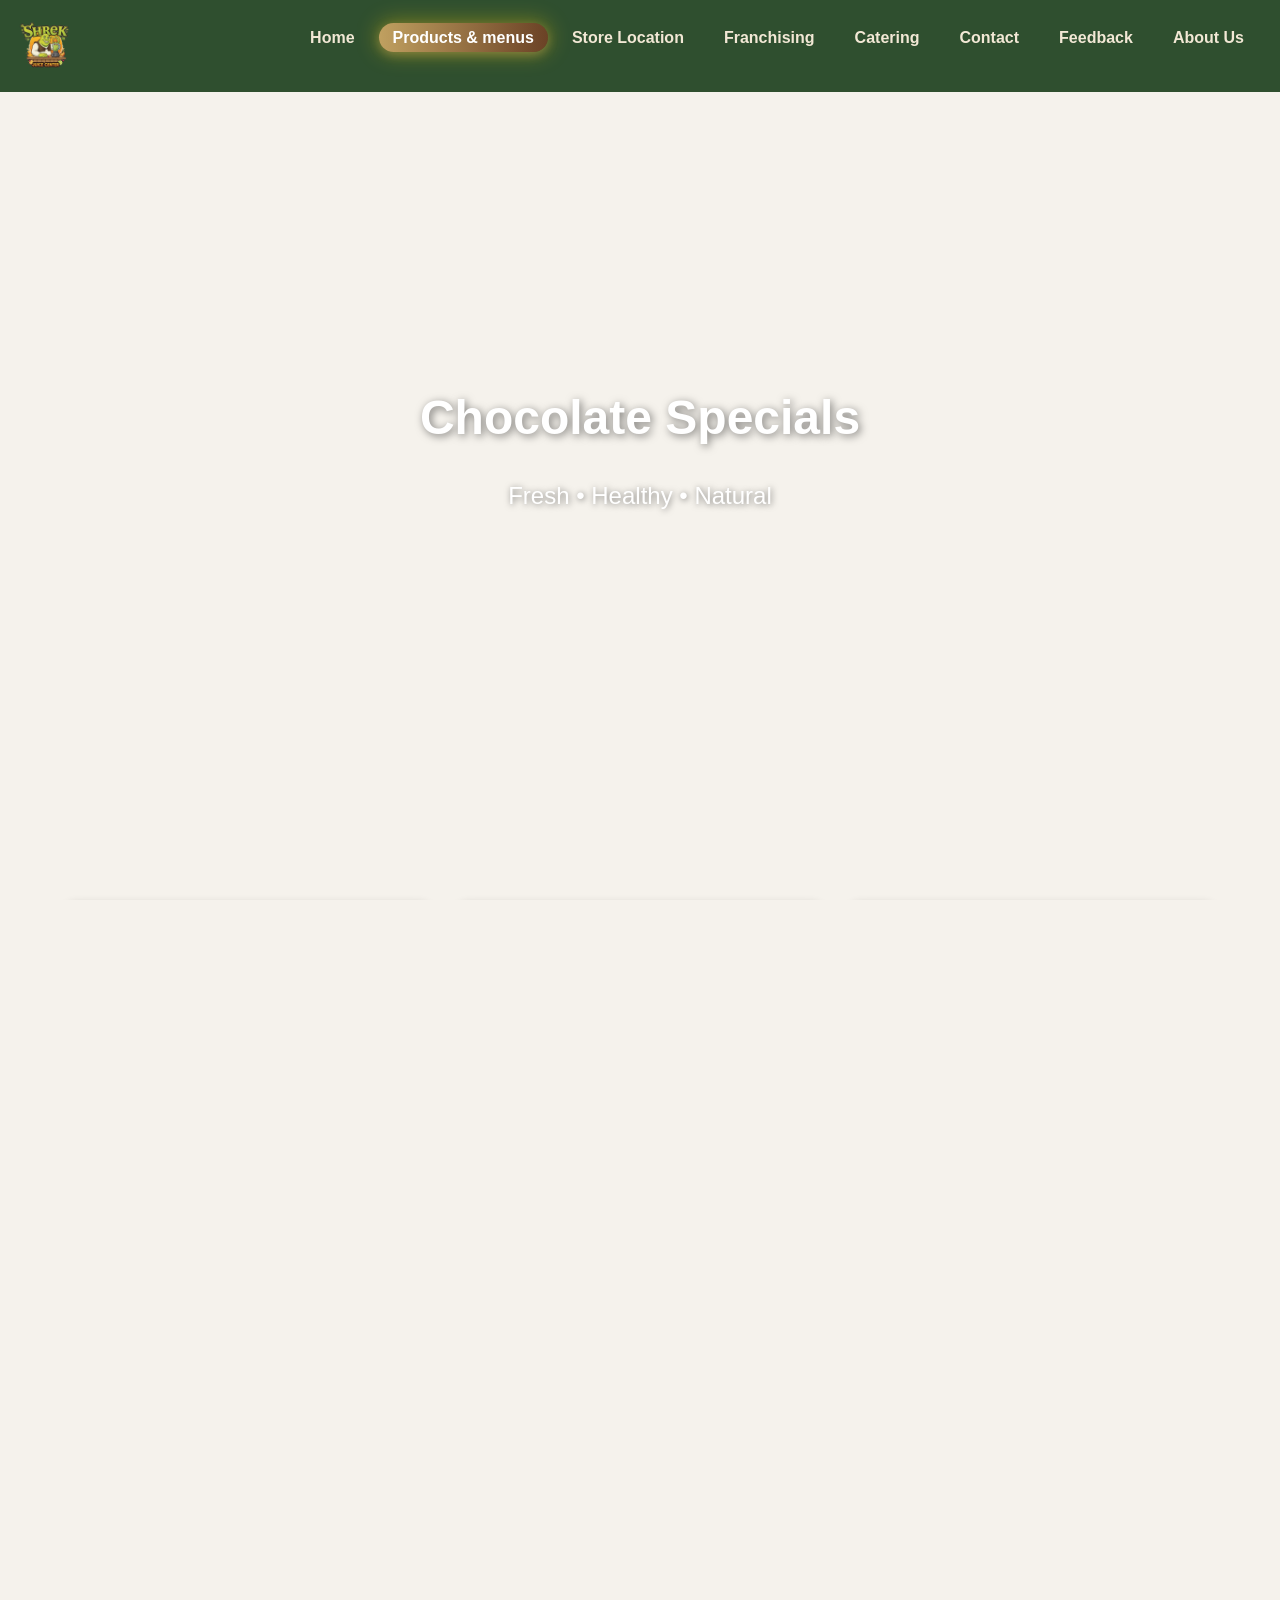
==== commit 89aa2cca: "choclate page." ====
--- a/chocolate.html
+++ b/chocolate.html
@@ -51,7 +51,7 @@
       <li class="px-1"><a href="about.html" class="text-#c0a060 text-decoration-none">About Us</a></li>
     </ul>
   </nav>
-
+</header>
   
 
   <!-- Sidebar Offcanvas -->
